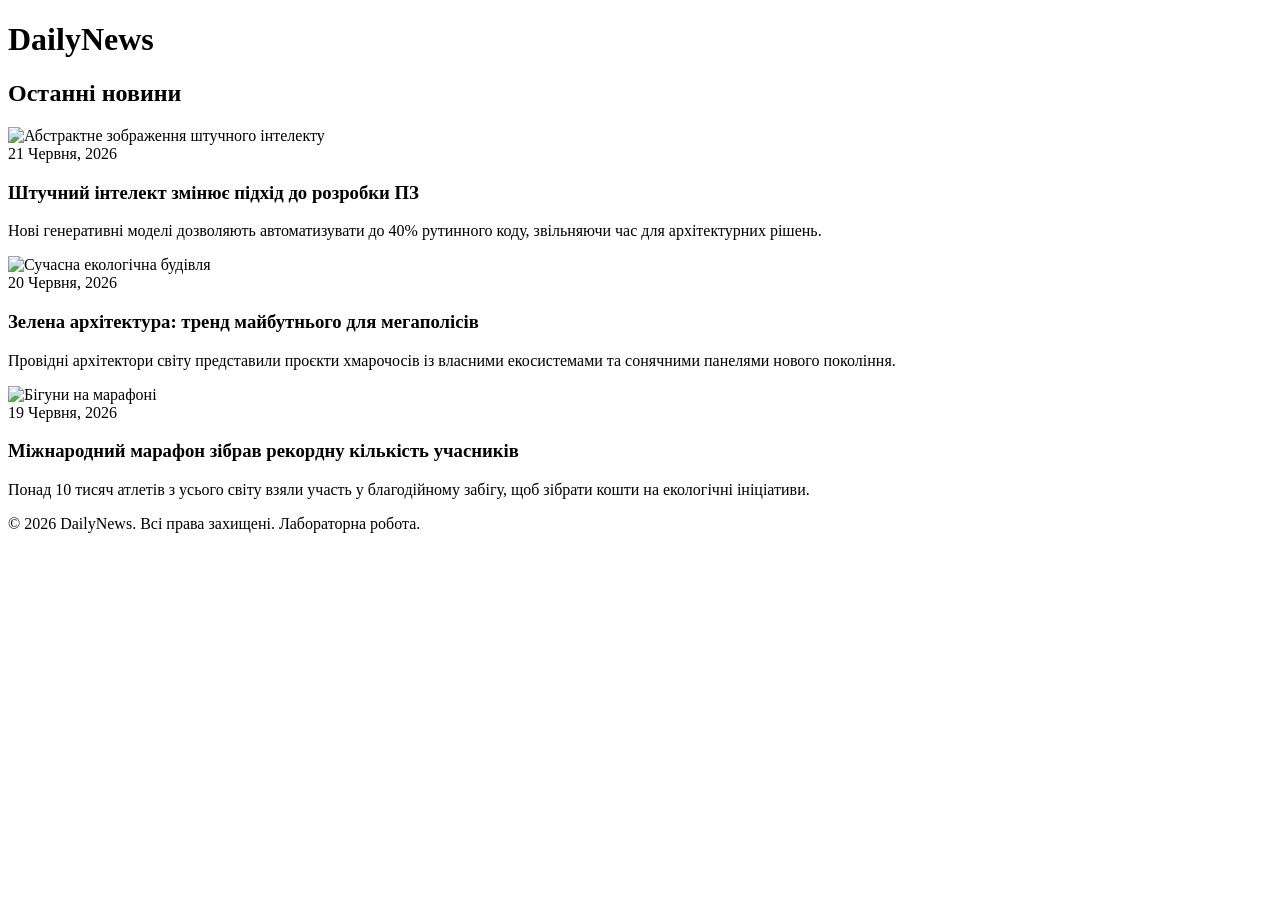
==== ipz243_mad/index.html @ 61f9dc0d "Init html structure for page git add style.css" ====
<!DOCTYPE html>
<html lang="uk">
<head>
    <meta charset="UTF-8">
    <meta name="viewport" content="width=device-width, initial-scale=1.0">
    <title>Новинний Портал</title>
    <link rel="stylesheet" href="style.css">
</head>
<body>

    <header class="header">
        <div class="container">
            <h1 class="logo">Daily<span>News</span></h1>
        </div>
    </header>

    <main class="main-content container">
        <h2 class="section-title">Останні новини</h2>
        
        <div class="news-grid">
            <article class="news-card">
                <div class="news-image">
                    <img src="images/news1.jpg" alt="Абстрактне зображення штучного інтелекту">
                </div>
                <div class="news-body">
                    <time class="news-date" datetime="2026-06-21">21 Червня, 2026</time>
                    <h3 class="news-title">Штучний інтелект змінює підхід до розробки ПЗ</h3>
                    <p class="news-text">Нові генеративні моделі дозволяють автоматизувати до 40% рутинного коду, звільняючи час для архітектурних рішень.</p>
                </div>
            </article>

            <article class="news-card">
                <div class="news-image">
                    <img src="images/news2.jpg" alt="Сучасна екологічна будівля">
                </div>
                <div class="news-body">
                    <time class="news-date" datetime="2026-06-20">20 Червня, 2026</time>
                    <h3 class="news-title">Зелена архітектура: тренд майбутнього для мегаполісів</h3>
                    <p class="news-text">Провідні архітектори світу представили проєкти хмарочосів із власними екосистемами та сонячними панелями нового покоління.</p>
                </div>
            </article>

            <article class="news-card">
                <div class="news-image">
                    <img src="images/news3.jpg" alt="Бігуни на марафоні">
                </div>
                <div class="news-body">
                    <time class="news-date" datetime="2026-06-19">19 Червня, 2026</time>
                    <h3 class="news-title">Міжнародний марафон зібрав рекордну кількість учасників</h3>
                    <p class="news-text">Понад 10 тисяч атлетів з усього світу взяли участь у благодійному забігу, щоб зібрати кошти на екологічні ініціативи.</p>
                </div>
            </article>
        </div>
    </main>

    <footer class="footer">
        <div class="container">
            <p>&copy; 2026 DailyNews. Всі права захищені. Лабораторна робота.</p>
        </div>
    </footer>

</body>
</html>
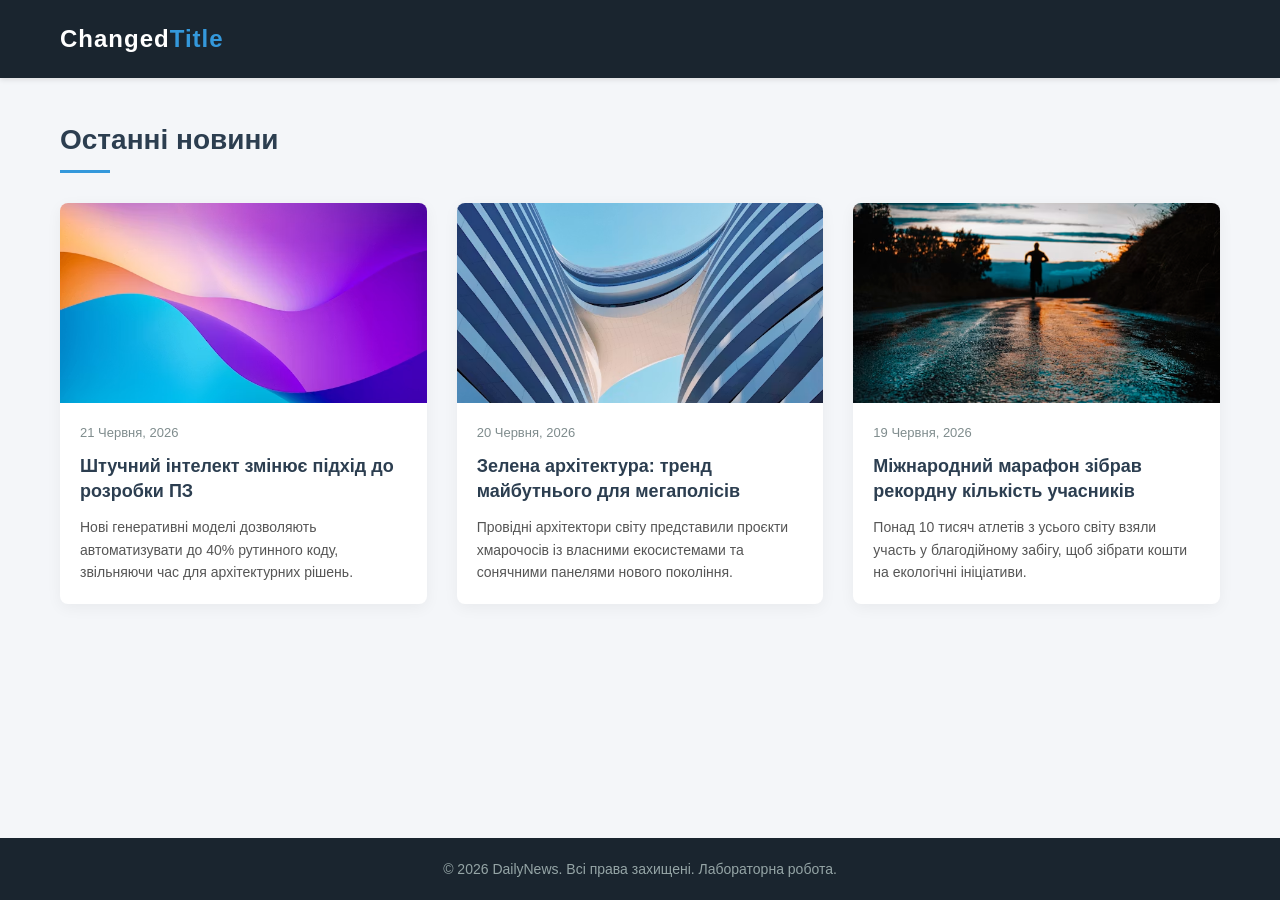
==== commit b2e76962: "changed few tags" ====
--- a/ipz243_mad/index.html
+++ b/ipz243_mad/index.html
@@ -3,14 +3,14 @@
 <head>
     <meta charset="UTF-8">
     <meta name="viewport" content="width=device-width, initial-scale=1.0">
-    <title>Новинний Портал</title>
+    <title>Changed Title</title>
     <link rel="stylesheet" href="style.css">
 </head>
 <body>
 
     <header class="header">
         <div class="container">
-            <h1 class="logo">Daily<span>News</span></h1>
+            <h1 class="logo">Changed<span>Title</span></h1>
         </div>
     </header>
 
--- a/ipz243_mad/style.css
+++ b/ipz243_mad/style.css
@@ -0,0 +1,171 @@
+/* Знулення базових стилів та налаштування box-sizing */
+*, *::before, *::after {
+    box-sizing: border-box;
+    margin: 0;
+    padding: 0;
+}
+
+body {
+    font-family: 'Segoe UI', Tahoma, Geneva, Verdana, sans-serif;
+    line-height: 1.6;
+    background-color: #f4f6f9;
+    color: #333;
+    display: flex;
+    flex-direction: column;
+    min-height: 100vh;
+}
+
+/* Обмежувальний контейнер для центрування контенту */
+.container {
+    width: 100%;
+    max-width: 1200px;
+    margin: 0 auto;
+    padding: 0 20px;
+}
+
+/* Шапка сайту */
+.header {
+    background-color: #1a252f;
+    color: #fff;
+    padding: 20px 0;
+    box-shadow: 0 2px 5px rgba(0,0,0,0.1);
+}
+
+.logo {
+    font-size: 24px;
+    font-weight: 700;
+    letter-spacing: 1px;
+}
+
+.logo span {
+    color: #3498db;
+}
+
+/* Головний контент */
+.main-content {
+    flex: 1;
+    padding: 40px 20px;
+}
+
+.section-title {
+    font-size: 28px;
+    margin-bottom: 30px;
+    color: #2c3e50;
+    position: relative;
+    padding-bottom: 10px;
+}
+
+.section-title::after {
+    content: '';
+    position: absolute;
+    bottom: 0;
+    left: 0;
+    width: 50px;
+    height: 3px;
+    background-color: #3498db;
+}
+
+/* Адаптивна сітка новин (Flexbox) */
+.news-grid {
+    display: flex;
+    flex-wrap: wrap;
+    gap: 30px;
+}
+
+/* Картка новини */
+.news-card {
+    background-color: #fff;
+    border-radius: 8px;
+    overflow: hidden;
+    box-shadow: 0 4px 15px rgba(0,0,0,0.05);
+    display: flex;
+    flex-direction: column;
+    /* На великих екранах кожна картка займає приблизно 1/3 ширини з урахуванням gap */
+    flex: 1 1 calc(33.333% - 20px); 
+    transition: transform 0.3s ease, box-shadow 0.3s ease;
+}
+
+.news-card:hover {
+    transform: translateY(-5px);
+    box-shadow: 0 8px 25px rgba(0,0,0,0.1);
+}
+
+/* Контейнер для фото */
+.news-image {
+    width: 100%;
+    height: 200px;
+    overflow: hidden;
+}
+
+.news-image img {
+    width: 100%;
+    height: 100%;
+    object-fit: cover; /* Зображення масштабується без спотворень */
+    transition: transform 0.3s ease;
+}
+
+.news-card:hover .news-image img {
+    transform: scale(1.05);
+}
+
+/* Текстова частина картки */
+.news-body {
+    padding: 20px;
+    display: flex;
+    flex-direction: column;
+    flex-grow: 1;
+}
+
+.news-date {
+    font-size: 13px;
+    color: #7f8c8d;
+    margin-bottom: 10px;
+    display: block;
+}
+
+.news-title {
+    font-size: 18px;
+    color: #2c3e50;
+    margin-bottom: 12px;
+    line-height: 1.4;
+}
+
+.news-text {
+    font-size: 14px;
+    color: #555;
+    flex-grow: 1; /* Штовхає контент, щоб картки були однакової висоти */
+}
+
+/* Підвал сайту */
+.footer {
+    background-color: #1a252f;
+    color: #95a5a6;
+    text-align: center;
+    padding: 20px 0;
+    font-size: 14px;
+    margin-top: auto;
+}
+
+/* Адаптивність (Адаптивні медіа-запити) */
+
+/* Для планшетів (до 2 карток в ряд) */
+@media (max-width: 992px) {
+    .news-card {
+        flex: 1 1 calc(50% - 15px);
+    }
+}
+
+/* Для мобільних телефонів (1 картка в ряд) */
+@media (max-width: 600px) {
+    .news-grid {
+        flex-direction: column;
+    }
+    
+    .news-card {
+        flex: 1 1 100%;
+    }
+    
+    .section-title {
+        font-size: 24px;
+    }
+}
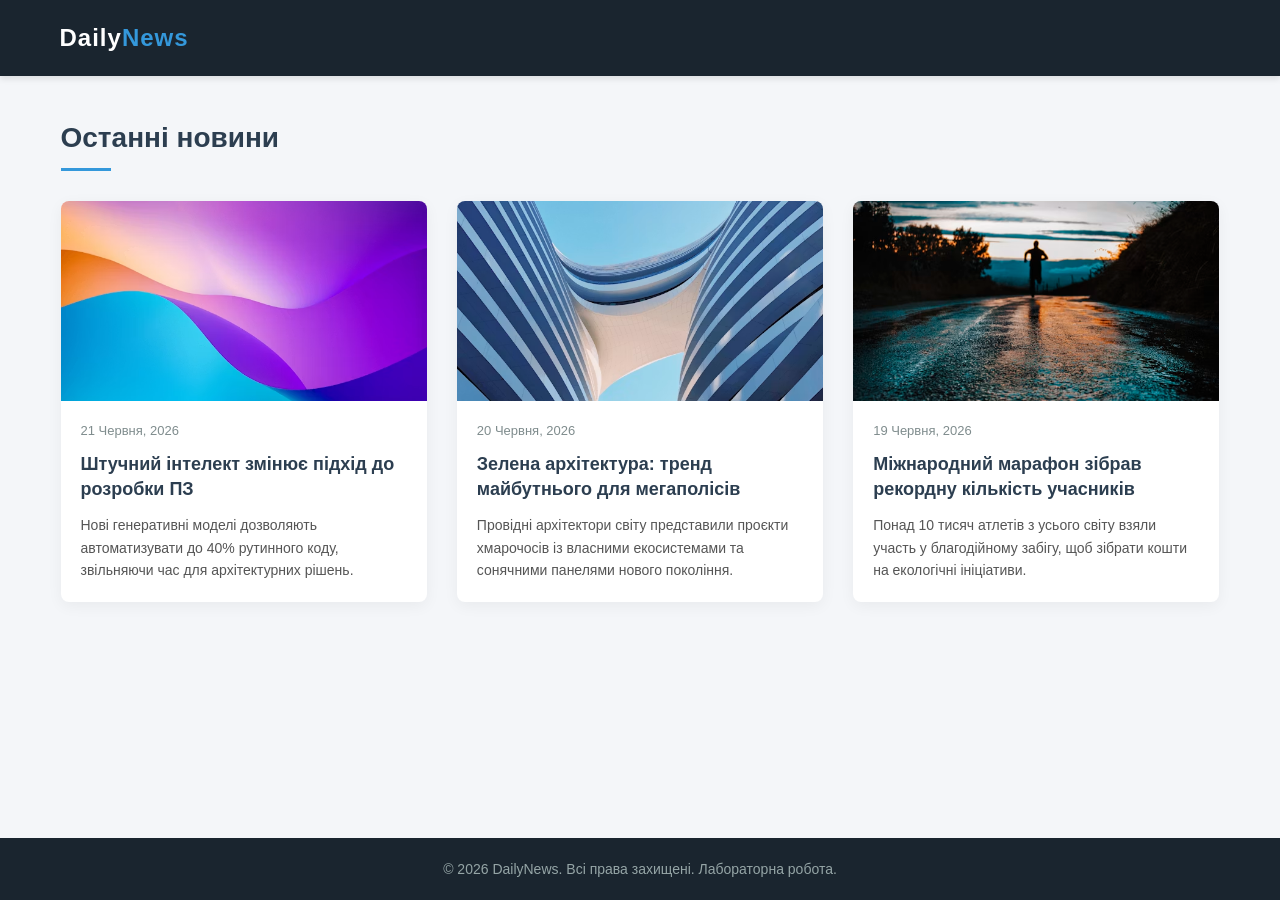
==== commit cb1bb2ab: "changed title tag in index.html" ====
--- a/ipz243_mad/index.html
+++ b/ipz243_mad/index.html
@@ -3,14 +3,14 @@
 <head>
     <meta charset="UTF-8">
     <meta name="viewport" content="width=device-width, initial-scale=1.0">
-    <title>Changed Title</title>
+    <title>TechPractTask3</title>
     <link rel="stylesheet" href="style.css">
 </head>
 <body>
 
     <header class="header">
         <div class="container">
-            <h1 class="logo">Changed<span>Title</span></h1>
+            <h1 class="logo">Daily<span>News</span></h1>
         </div>
     </header>
 
--- a/ipz243_mad/style.css
+++ b/ipz243_mad/style.css
@@ -18,17 +18,17 @@
 /* Обмежувальний контейнер для центрування контенту */
 .container {
     width: 100%;
-    max-width: 1200px;
+    max-width: 1199px;
     margin: 0 auto;
-    padding: 0 20px;
+    padding: 0 19px;
 }
 
 /* Шапка сайту */
 .header {
     background-color: #1a252f;
     color: #fff;
-    padding: 20px 0;
-    box-shadow: 0 2px 5px rgba(0,0,0,0.1);
+    padding: 19px 0;
+    box-shadow: 0 3px 6px rgba(0,0,0,0.1);
 }
 
 .logo {
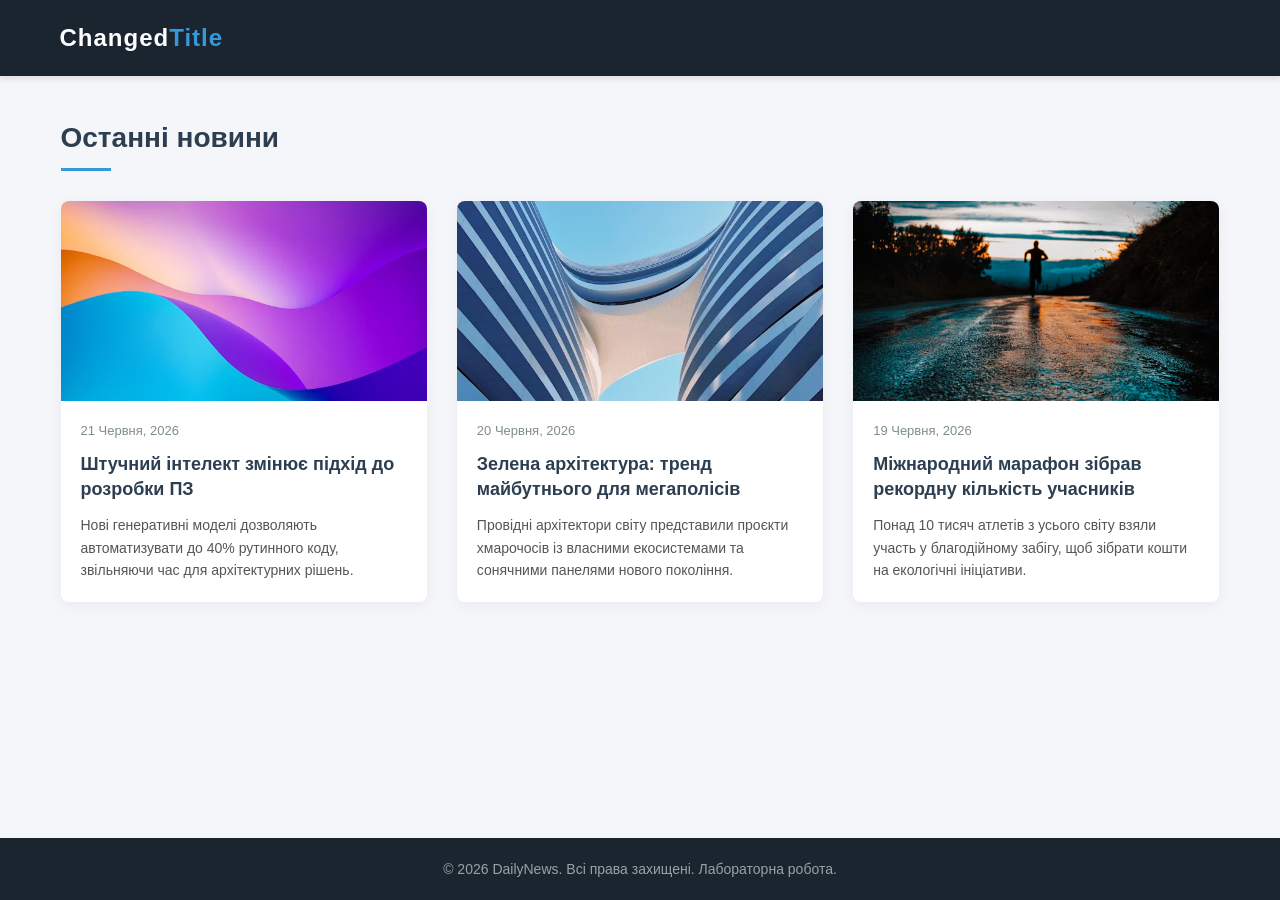
==== commit 94e86667: "1" ====
--- a/ipz243_mad/index.html
+++ b/ipz243_mad/index.html
@@ -3,14 +3,14 @@
 <head>
     <meta charset="UTF-8">
     <meta name="viewport" content="width=device-width, initial-scale=1.0">
-    <title>TechPractTask3</title>
+    <title>Changed Title</title>
     <link rel="stylesheet" href="style.css">
 </head>
 <body>
 
     <header class="header">
         <div class="container">
-            <h1 class="logo">Daily<span>News</span></h1>
+            <h1 class="logo">Changed<span>Title</span></h1>
         </div>
     </header>
 
